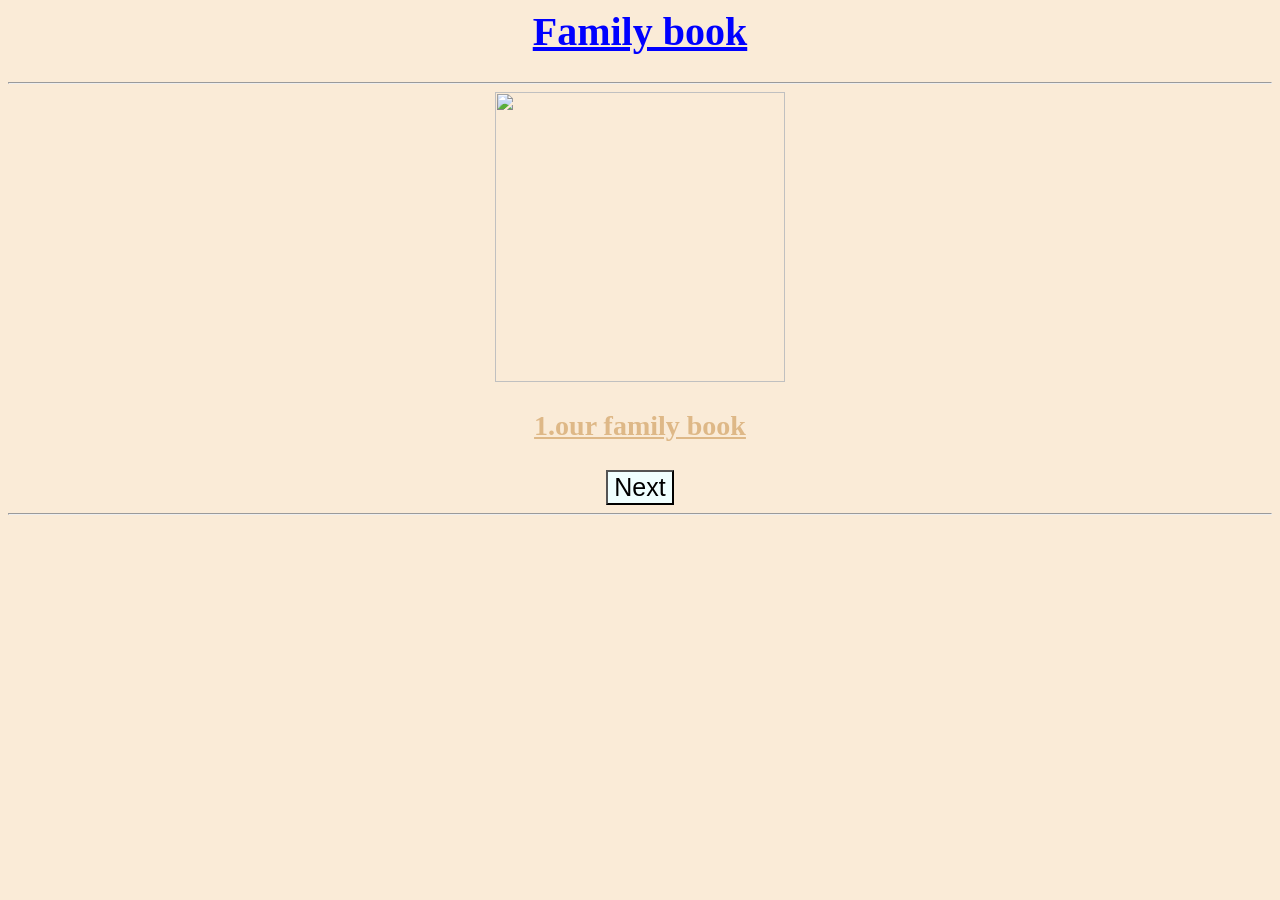
==== index.html @ 4a748d92 "Add files via upload" ====
<html>
    <head>
        <link rel="stylesheet" href="style.css">
        <title>Family book</title>
    </head>
    <body>
        <h1> Family book</h1>
        <hr> </hr>
        <img id="family_image" src="https://fnog8yl5ubvaayhyo7xxxw-on.drv.tw/Family%20Book/FB1.jpg">
        <h3 id="one">1.our family book</h3>
        <button type="button" onclick="family()">Next</button>
    </body>
</html>
<hr>
<script>
var names=[
"2. my Father (Syed vilayat hussain)",
" 3. my mother (Syeda qudsia hussain)",
" 4. my elder sister (Syeda najaf hussain)",
"5. my younger brother (Syed mohammed shafi hussain)",
" 6. my grandfather (Syed enayat hussain jagirdar)",
" 7. me (Syed dayam hussain)"
];
var image=[
    "father.jpg",
    "mother.jpg",
    "sister.jpg",
    "brother.jpg",
    "grandfather.jpg",
    "me.jpg",
];
var i=0
function family(){
    document.getElementById("one").innerHTML=names[i];
    document.getElementById("family_image").src=image[i];
    i++
    if(i==6){
        i=0;
    }
}
</script>
</body>
</html>
---- style.css ----
body {
    text-align: center;
    background-color: antiquewhite;
}
#family_image{
    width: 290px;
}
button {
    font-size: 25;
    background-color: azure;
    border-radius: 20;
    color: black;
}
h1{
    font-size: 40px;
    color: blue;
    text-decoration: underline;
}
h3{
    font-size: 28px;
    color: burlywood;
    font-weight: bold;
    text-decoration: underline;
}
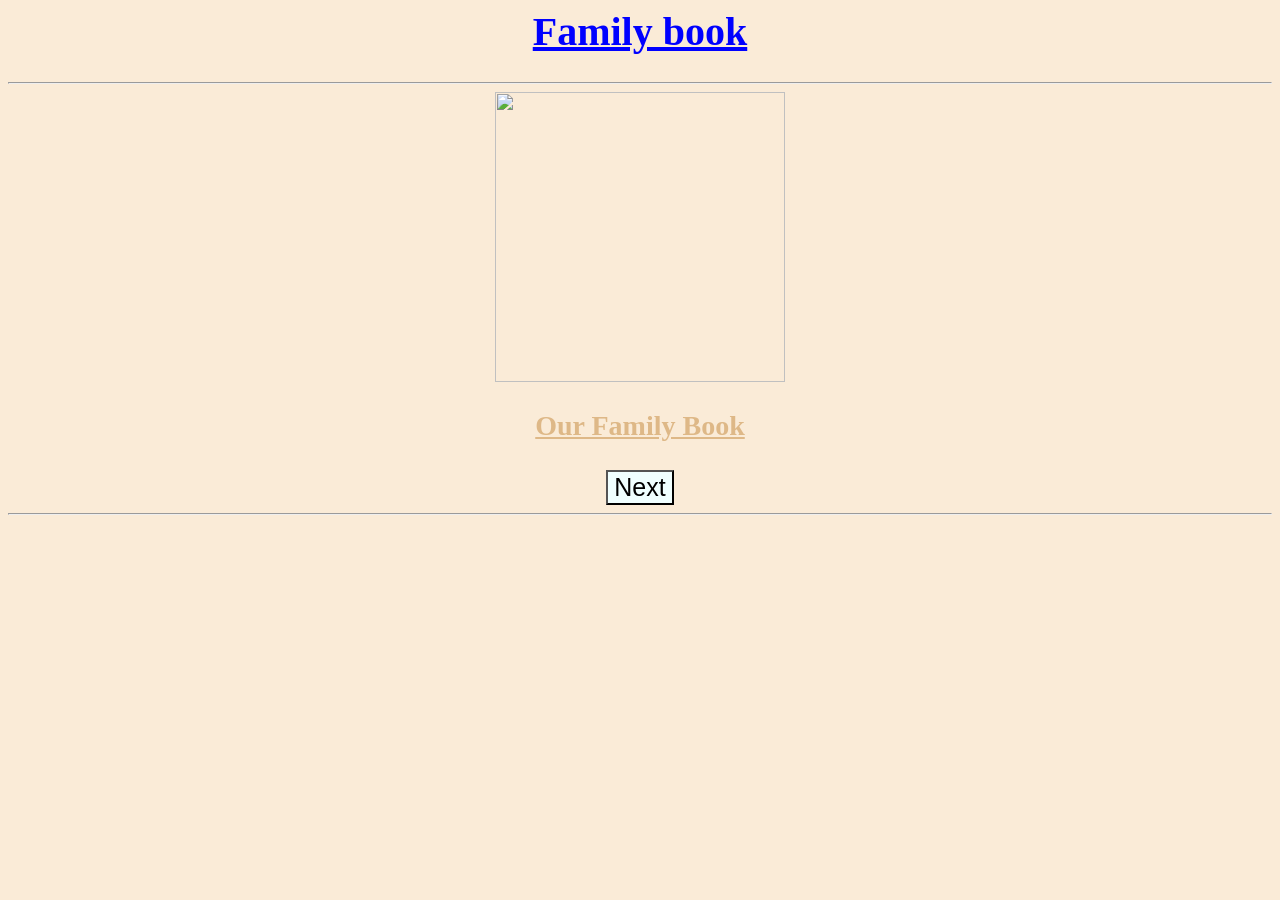
==== commit 6cbd78bb: "Add files via upload" ====
--- a/index.html
+++ b/index.html
@@ -7,19 +7,19 @@
         <h1> Family book</h1>
         <hr> </hr>
         <img id="family_image" src="https://fnog8yl5ubvaayhyo7xxxw-on.drv.tw/Family%20Book/FB1.jpg">
-        <h3 id="one">1.our family book</h3>
+        <h3 id="one">Our Family Book</h3>
         <button type="button" onclick="family()">Next</button>
     </body>
 </html>
 <hr>
 <script>
 var names=[
-"2. my Father (Syed vilayat hussain)",
-" 3. my mother (Syeda qudsia hussain)",
-" 4. my elder sister (Syeda najaf hussain)",
-"5. my younger brother (Syed mohammed shafi hussain)",
-" 6. my grandfather (Syed enayat hussain jagirdar)",
-" 7. me (Syed dayam hussain)"
+" My Father (Syed Vilayat Hussain)",
+" My Mother (Syeda Qudsia hussain)",
+"   My Elder Sister (Syeda Najaf Hussain)",
+" My Younger Brother (Syed Mohammed Shafi Hussain)",
+" My Grandfather (Syed Enayat Hussain Jagirdar)",
+" 7. Me (Syed Dayam Hussain)"
 ];
 var image=[
     "father.jpg",
@@ -27,7 +27,7 @@
     "sister.jpg",
     "brother.jpg",
     "grandfather.jpg",
-    "me.jpg",
+    "Me.jpg"
 ];
 var i=0
 function family(){
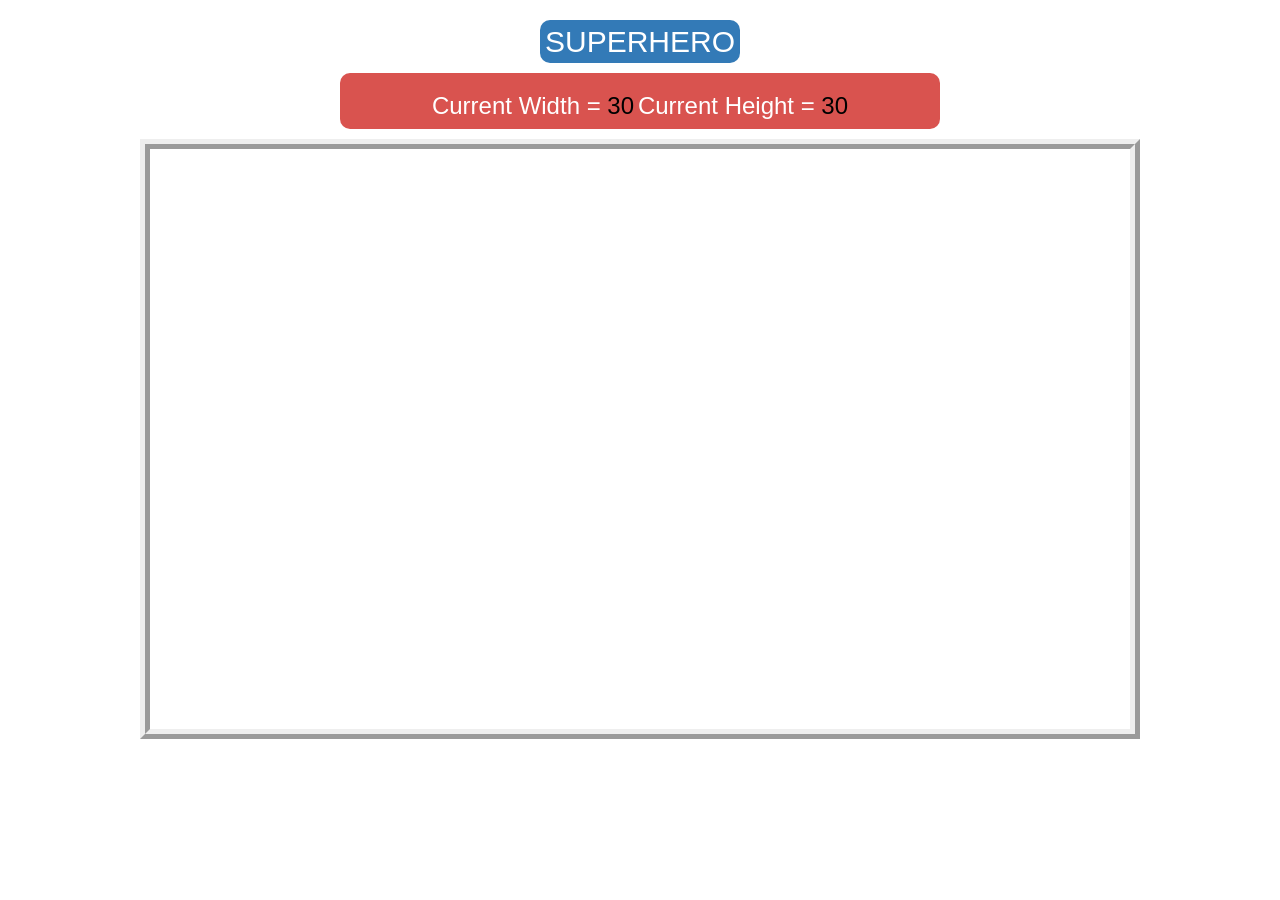
==== commit f892312a: "Add files via upload" ====
--- a/index.html
+++ b/index.html
@@ -1,43 +1,31 @@
 <html>
-    <head>
-        <link rel="stylesheet" href="style.css">
-        <title>Family book</title>
-    </head>
-    <body>
-        <h1> Family book</h1>
-        <hr> </hr>
-        <img id="family_image" src="https://fnog8yl5ubvaayhyo7xxxw-on.drv.tw/Family%20Book/FB1.jpg">
-        <h3 id="one">Our Family Book</h3>
-        <button type="button" onclick="family()">Next</button>
-    </body>
-</html>
-<hr>
-<script>
-var names=[
-" My Father (Syed Vilayat Hussain)",
-" My Mother (Syeda Qudsia hussain)",
-"   My Elder Sister (Syeda Najaf Hussain)",
-" My Younger Brother (Syed Mohammed Shafi Hussain)",
-" My Grandfather (Syed Enayat Hussain Jagirdar)",
-" 7. Me (Syed Dayam Hussain)"
-];
-var image=[
-    "father.jpg",
-    "mother.jpg",
-    "sister.jpg",
-    "brother.jpg",
-    "grandfather.jpg",
-    "Me.jpg"
-];
-var i=0
-function family(){
-    document.getElementById("one").innerHTML=names[i];
-    document.getElementById("family_image").src=image[i];
-    i++
-    if(i==6){
-        i=0;
-    }
-}
-</script>
+<head>
+	<title>Project 87</title>
+
+<link rel="stylesheet" href="style.css">
+
+<script src="fabric.js"></script>
+<link rel="stylesheet" href="https://maxcdn.bootstrapcdn.com/bootstrap/3.4.0/css/bootstrap.min.css">
+
+<script src="https://ajax.googleapis.com/ajax/libs/jquery/3.4.1/jquery.min.js"></script>
+
+<script src="https://maxcdn.bootstrapcdn.com/bootstrap/3.4.0/js/bootstrap.min.js"></script>
+</head>
+
+<body class="body_background">
+
+	<center>
+
+	<h2 class="btn-primary"> SUPERHERO</h2>
+
+
+	<div id="head_info" class="btn-danger">
+		<h3>Current Width  = <span id="current_width">30</span> </h3>
+		<h3>Current Height  = <span id="current_height">30</span> </h3>
+	</div>
+	<canvas width="1000" height="600" id="myCanvas"></canvas>
+
+	</center>
+	<script src="main.js"></script>
 </body>
-</html>
+</html>
--- a/style.css
+++ b/style.css
@@ -1,24 +1,42 @@
-body {
-    text-align: center;
-    background-color: antiquewhite;
+.body_background 
+{
+    background-image: url("https://static1.srcdn.com/wordpress/wp-content/uploads/2019/12/Superhero-Featured-Cropped-Cropped-e1577681032672.jpg");
+    background-position: center;
+    background-size: cover;
 }
-#family_image{
-    width: 290px;
+#myCanvas
+{
+    border-width:10px;
+    background-color: white; 
+    border-style:ridge;
 }
-button {
-    font-size: 25;
-    background-color: azure;
-    border-radius: 20;
-    color: black;
+
+h2
+{
+	border-radius: 10px;
+	width: 200px;
+	padding: 5px;
+ }
+h3
+{
+	display: inline-block;
 }
-h1{
-    font-size: 40px;
-    color: blue;
-    text-decoration: underline;
+span
+{
+	color: black;	
 }
-h3{
-    font-size: 28px;
-    color: burlywood;
-    font-weight: bold;
-    text-decoration: underline;
-}+a
+{
+	text-decoration: none;
+	font-size: 20px;
+	padding: 10px;
+    float: left;
+    border-radius: 10px;
+}
+#head_info
+{
+	width: 600px;
+	border-radius: 10px;
+	margin-bottom: 10px;
+}
+ 
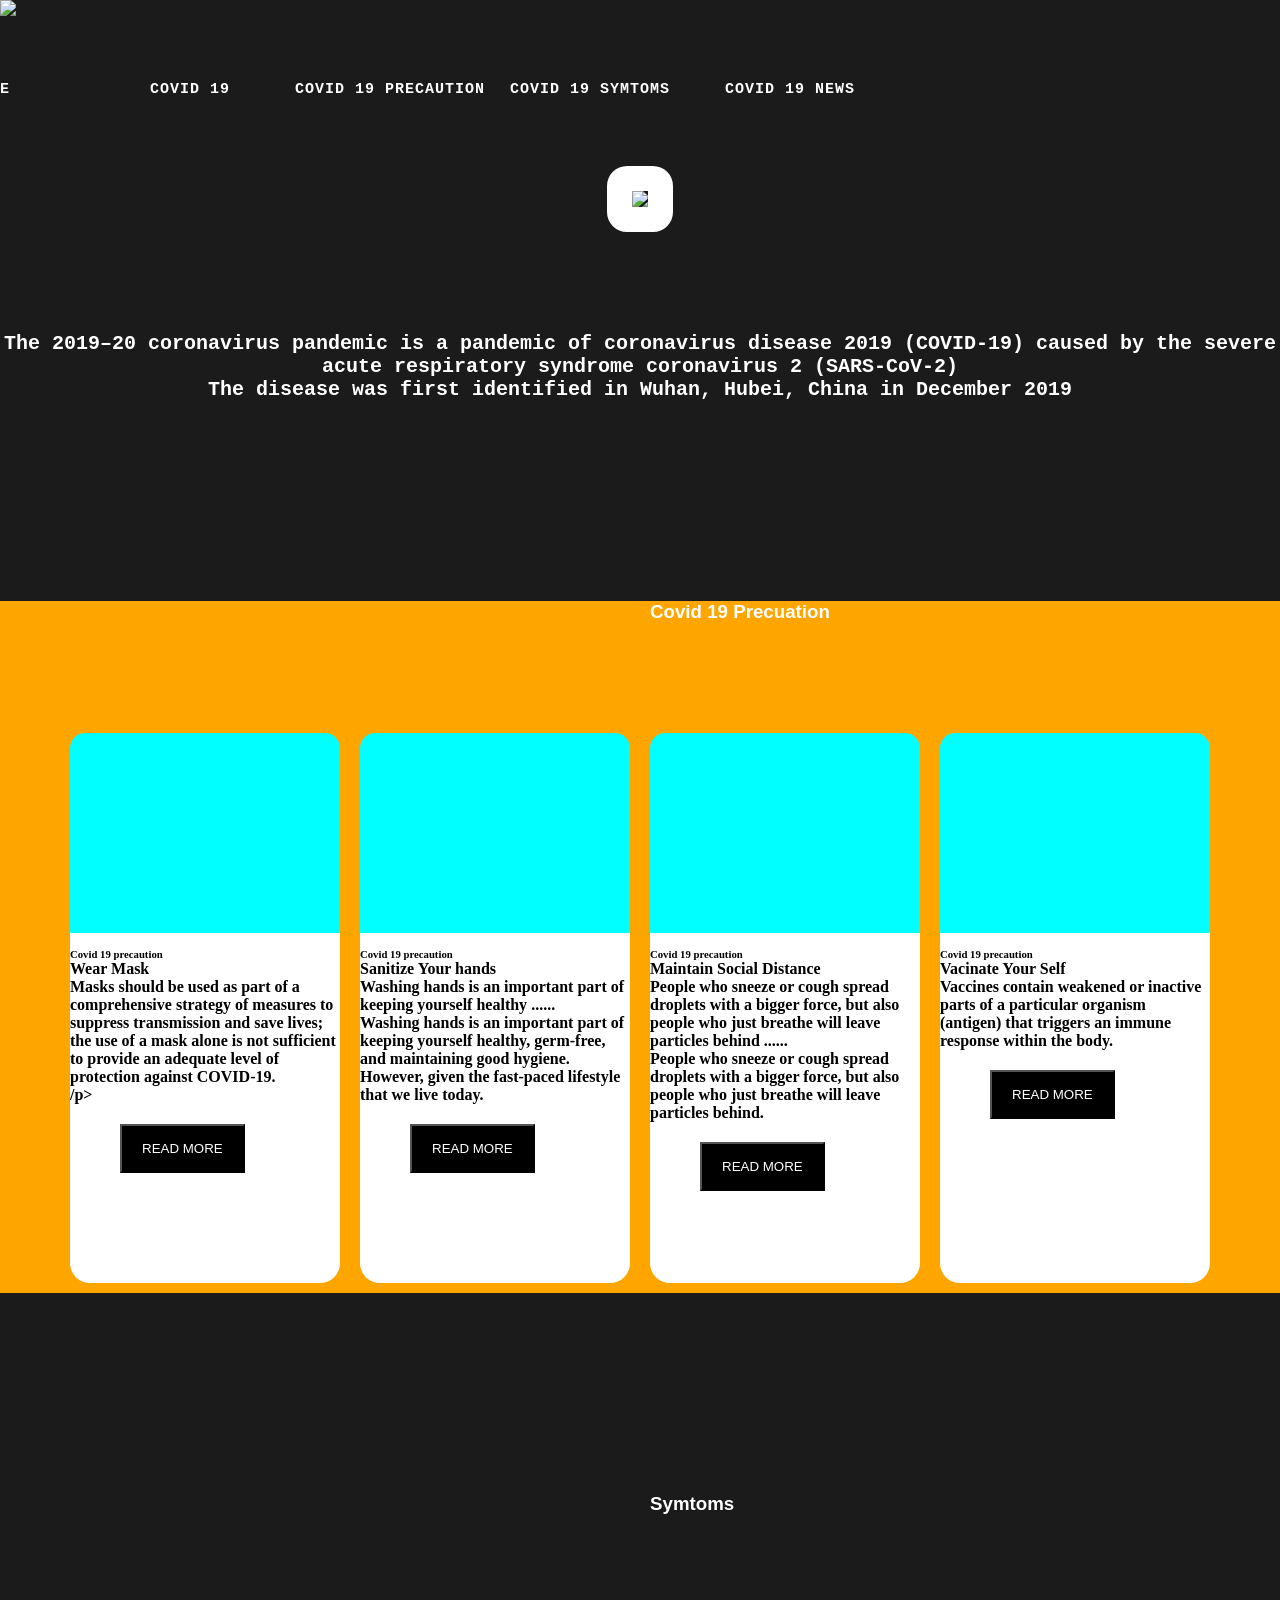
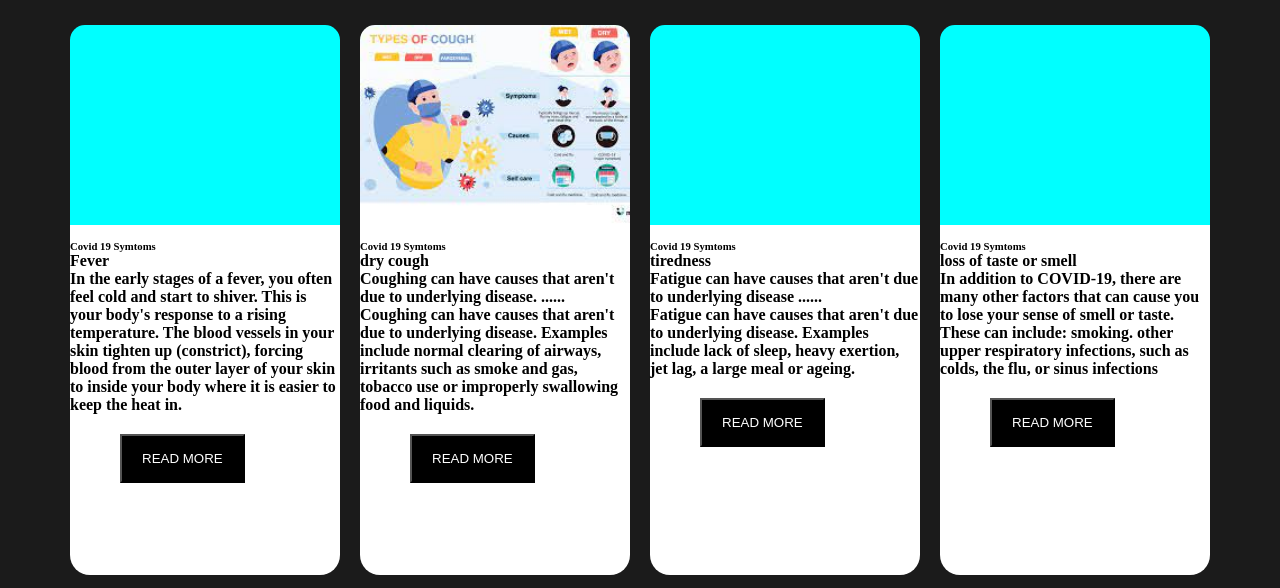
==== commit 0b8408c1: "Add files via upload" ====
--- a/index.html
+++ b/index.html
@@ -1,31 +1,165 @@
 <html>
-<head>
-	<title>Project 87</title>
+    <head>
+        <link rel="stylesheet" href="style.css">
+        <title>Covid 19</title>
+        <script>src="main.js"</script>
+    </head>
+    <body id="ii">
+<div class="nav" link="green" vlink="yellow" alink="black">
 
-<link rel="stylesheet" href="style.css">
+    <ul>
+        <li><a href="#home">Home</a></li>
+        <li><a href="#home">Covid 19</a></li>
+        <li><a href="#back">Covid 19 precaution</a></li>
+        <li><a href="#symp">Covid 19 Symtoms</a></li>
+        <li> Covid 19 News
+            <ul class="dropdown">
+                <li>Covid 19 cases</li>
+                <li>Recovered Peoples</li>
+                <li>Deaths </li>
 
-<script src="fabric.js"></script>
-<link rel="stylesheet" href="https://maxcdn.bootstrapcdn.com/bootstrap/3.4.0/css/bootstrap.min.css">
+            </ul>
+            </li>
+       
+        
+        </li>
+        
+    </ul>
+</div>
+<img src="http://i.huffpost.com/gen/1084854/images/o-ENVIRONMENTAL-ACTIVISM-facebook.jpg">
+</body>
 
-<script src="https://ajax.googleapis.com/ajax/libs/jquery/3.4.1/jquery.min.js"></script>
-
-<script src="https://maxcdn.bootstrapcdn.com/bootstrap/3.4.0/js/bootstrap.min.js"></script>
-</head>
-
-<body class="body_background">
-
-	<center>
-
-	<h2 class="btn-primary"> SUPERHERO</h2>
+<body id="id">
+<section id="home">
+    <div class="border-box">
+    <img id="img" src="https://tse2.mm.bing.net/th?id=OIP.a3ab6a4eZLs4bPbtx1Z5cgHaDt&pid=Api&P=0&w=369&h=185">
+</div>
 
 
-	<div id="head_info" class="btn-danger">
-		<h3>Current Width  = <span id="current_width">30</span> </h3>
-		<h3>Current Height  = <span id="current_height">30</span> </h3>
-	</div>
-	<canvas width="1000" height="600" id="myCanvas"></canvas>
+<p id="u">The 2019–20 coronavirus pandemic is a pandemic of coronavirus disease 2019 (COVID-19) caused by the severe acute respiratory syndrome coronavirus 2 (SARS-CoV-2)<br>The disease was first identified in Wuhan, Hubei, China in December 2019</p>
 
-	</center>
-	<script src="main.js"></script>
+</section>
+<section id="back">
+<h3>Covid 19 Precuation</h3>
+<div class="line"></div>
+<section id="container">
+  
+    <div class="card">
+        <div class="card-image card-1"></div>
+            <h6>
+               Covid 19 precaution
+            </h6>
+            <h7>Wear Mask</h7>
+            <p>Masks should be used as part of a comprehensive strategy of measures to suppress transmission and save lives; the use of a mask alone is not sufficient to provide an adequate level of protection against COVID-19.</p>/p>
+          </p>
+          <button onclick="read();">READ MORE</button>
+        </div>
+    </div>
+    <div class="card">
+      <div class="card-image card-2"></div>
+          <h6>
+          Covid 19 precaution
+          </h6>
+          <h7>Sanitize Your hands</h7>
+          <p> Washing hands is an important part of keeping yourself healthy
+           <span id="dot">......</span>
+              <div id="more" >
+              <p> Washing hands is an important part of keeping yourself healthy, germ-free, and maintaining good hygiene. However, given the fast-paced lifestyle that we live today.</p>
+         </div>
+          </p> 
+         
+        <button id="btn" onclick="readmore()">READ MORE</button>
+      </div>
+  </div>
+  <div class="card">
+      <div class="card-image card-3"></div>
+          <h6>
+            Covid 19 precaution 
+          </h6>
+          <h7>Maintain Social Distance</h7>
+          <p>People who sneeze or cough spread droplets with a bigger force, but also people who just breathe will leave particles behind
+             <span id="dots">......</span>
+             <div class="more">
+                <p>  People who sneeze or cough spread droplets with a bigger force, but also people who just breathe will leave particles behind. </p>
+            </div>
+              </p>
+        <button onclick="read();">READ MORE</button>
+          </div>
+
+  </div>
+  <div class="card">
+    <div class="card-image card-4"></div>
+        <h6>
+           Covid 19 precaution
+        </h6>
+        <h7>Vacinate Your Self</h7>
+        <p>Vaccines contain weakened or inactive parts of a particular organism (antigen) that triggers an immune response within the body.</p>
+      </p>
+      <button onclick="read();">READ MORE</button>
+    </div>
+</div>
+</section>
+</section>
+<section id="symp">
+<h3>Symtoms</h3>
+<div class="line"></div>
+<section id="container">
+  
+    <div class="card">
+        <div class="card-image cards-1"></div>
+            <h6>
+               Covid 19 Symtoms
+            </h6>
+            <h7>Fever</h7>
+            <p>In the early stages of a fever, you often feel cold and start to shiver. This is your body's response to a rising temperature. The blood vessels in your skin tighten up (constrict), forcing blood from the outer layer of your skin to inside your body where it is easier to keep the heat in.</p>
+          </p>
+          <button onclick="read();">READ MORE</button>
+        </div>
+    </div>
+    <div class="card">
+      <div class="card-image cards-2"></div>
+          <h6>
+          Covid 19 Symtoms
+          </h6>
+          <h7>dry cough</h7>
+          <p> Coughing can have causes that aren't due to underlying disease.
+           <span id="dot">......</span>
+              <div id="more" >
+              <p> Coughing can have causes that aren't due to underlying disease. Examples include normal clearing of airways, irritants such as smoke and gas, tobacco use or improperly swallowing food and liquids.</p>
+         </div>
+          </p> 
+         
+        <button id="btn" onclick="readmore()">READ MORE</button>
+      </div>
+  </div>
+  <div class="card">
+      <div class="card-image cards-3"></div>
+          <h6>
+            Covid 19 Symtoms
+          </h6>
+          <h7>tiredness</h7>
+          <p>Fatigue can have causes that aren't due to underlying disease
+             <span id="dots">......</span>
+             <div class="more">
+                <p>  Fatigue can have causes that aren't due to underlying disease. Examples include lack of sleep, heavy exertion, jet lag, a large meal or ageing. </p>
+            </div>
+              </p>
+        <button onclick="read();">READ MORE</button>
+          </div>
+
+  </div>
+  <div class="card">
+    <div class="card-image cards-4"></div>
+        <h6>
+           Covid 19 Symtoms
+        </h6>
+        <h7>loss of taste or smell</h7>
+        <p>In addition to COVID-19, there are many other factors that can cause you to lose your sense of smell or taste. These can include: smoking. other upper respiratory infections, such as colds, the flu, or sinus infections</p>
+      </p>
+      <button onclick="read();">READ MORE</button>
+    </div>
+</div>
+</section>
+</section>
 </body>
 </html>
--- a/style.css
+++ b/style.css
@@ -1,42 +1,228 @@
-.body_background 
-{
-    background-image: url("https://static1.srcdn.com/wordpress/wp-content/uploads/2019/12/Superhero-Featured-Cropped-Cropped-e1577681032672.jpg");
-    background-position: center;
-    background-size: cover;
-}
-#myCanvas
-{
-    border-width:10px;
-    background-color: white; 
-    border-style:ridge;
-}
-
-h2
-{
-	border-radius: 10px;
-	width: 200px;
-	padding: 5px;
- }
-h3
-{
-	display: inline-block;
-}
-span
-{
-	color: black;	
-}
-a
-{
-	text-decoration: none;
-	font-size: 20px;
-	padding: 10px;
-    float: left;
-    border-radius: 10px;
-}
-#head_info
-{
-	width: 600px;
-	border-radius: 10px;
-	margin-bottom: 10px;
-}
- +body{
+  background-color:white;
+   font-family: monospace;
+   color: black;
+   
+}
+.nav ul{
+   list-style: none;
+}
+.nav{
+   display: inline-block;
+   text-align: center;
+   position: absolute;
+   top: 10%;
+   left: 50%;
+   transform: translate(-50%,-50%);
+}
+.nav li:hover{
+   background-color: orange;
+}
+.nav > ul{
+   list-style: none;
+   padding: 0;
+   margin: 0;
+   display: inline-block;
+   background-color: transparent;
+   color: white;
+   width: 1500px;
+   text-transform: uppercase;
+   font-weight: 900;
+
+}
+.nav > ul > li{
+   position: relative;
+   cursor: pointer;
+   font-size: 15px;
+   letter-spacing: 1px;
+   float: left;
+   width: 200px;
+   height: 50px;
+   line-height: 50px;
+}
+.dropdown{
+   position: absolute;
+   top: 100%;
+       left: 0;
+   width: 100%;
+   padding: 0;
+}
+.dropdown li{
+  background : #0009;
+   display: none;
+   
+}
+.dropdown li:hover{
+  background-color : gold;
+  
+   
+}
+.nav bar li:hover> .dropdown{
+perspective: 1000%;
+   
+}
+
+
+
+.nav li:hover >.dropdown li{
+   transform-origin: top center;
+   opacity: 0;
+   display: block;
+}
+
+.nav li:hover >.dropdown li:nth-child(1){
+  animation: animate 300ms ease-in-out forwards;
+   animation-delay: -150ms;
+}
+.nav li:hover >.dropdown li:nth-child(2){
+  animation: animate 300ms ease-in-out forwards;
+   animation-delay: -0ms;
+}
+.nav li:hover >.dropdown li:nth-child(3){
+  animation: animate 300ms ease-in-out forwards;
+   animation-delay: -150ms;
+}
+@keyframes animate{
+ 0%{
+   opacity: 0;
+   transform: translateX(-100);
+ } 
+ 70%{
+       
+   transform: translateX(20);
+} 
+100%{
+   opacity: 1;
+   transform: translateX(-100);
+}
+ 
+}  
+a{
+   color: white;
+   text-decoration: none;
+}
+#home{
+ 
+ text-align: center;
+   
+}
+#img{
+   border-radius: 20px;
+  margin-left: 0px;
+  margin-top: 150px;
+  border: 25px solid white;
+
+ 
+}
+
+#u{
+ 
+margin-top: 100px;
+ text-align: center;
+   color: white;
+   font-size: 20px;
+   font-weight: 700;
+   text-align: center;
+}
+#u:hover{
+   color:orange;
+}
+h6{
+  font-weight: bold;
+}
+
+#container{
+  display: flex;
+  justify-content: center;
+  flex-wrap: wrap;
+  margin-top: 100px;
+font-weight: bold;
+font-family: cursive;
+}
+.card{
+  background: white;
+  width: 270px;
+  height: 550px;
+  margin: 10px;
+  border-radius: 20px;
+}
+.card-image{
+  background-color:aqua;
+  height: 200px;
+ margin-bottom: 15px; ;
+ background-size:cover ;
+ border-radius: 15px 15px 0 0;
+}
+.card-1{
+  background-image: url(https://alphascriptrx.com/wp-content/uploads/2020/08/Proper-Face-Mask.png);
+ 
+}
+.card-2{
+  background-image: url(https://tse2.mm.bing.net/th?id=OIP.i-Clf9EVpFfT3YCZyIpEdQHaEK&pid=Api&P=0&w=280&h=158);
+}
+.card-3{
+  background-image: url(https://images-na.ssl-images-amazon.com/images/I/51VpX%2BI%2By8L._AC_US1000_.jpg);
+}
+.card-4{
+  background-image: url(https://s.yimg.com/uu/api/res/1.2/EXtqoIKuffBV_rYIHEf3Sg--~B/aD03MjA7dz0xMjgwO3NtPTE7YXBwaWQ9eXRhY2h5b24-/https://s.yimg.com/hd/cp-video-transcode/prod/2020-08/09/5f30887542c7cb439766606e/5f30887542c7cb439766606f_o_U_v2.jpg);
+}
+button{
+  background-color: black;
+  color: white;
+  padding: 15px 20px;
+  display: block;
+  text-align: center;
+  margin: 20px 50px;
+}
+.card:hover{
+  background-color:black;
+  color: white;
+  cursor: pointer;
+  transform: scale(1.03);
+  transition: all 1s ease;
+}
+#more{
+  display: ;
+}
+.mor{
+  display: none;
+}
+*{
+  box-sizing: border-box;
+  padding: 0px;
+  margin: 0px;
+}
+body{
+  background:rgb(27, 27,27);
+
+  
+ 
+}
+h3{
+  color: white;
+  font-weight: bold;
+  font-family: -apple-system, BlinkMacSystemFont, 'Segoe UI', Roboto, Oxygen, Ubuntu, Cantarell, 'Open Sans', 'Helvetica Neue', sans-serif;
+margin-top: 200px;
+margin-left: 650px;
+}
+h3:hover{
+  color:orange;
+
+
+}
+#back{
+  background-color:orange;
+}
+.cards-1{
+  background-image: url(https://i2-prod.dailyrecord.co.uk/incoming/article13146485.ece/ALTERNATES/s1200d/0_east-kilbride-cute-kid.jpg);
+ 
+}
+.cards-2{
+  background-image: url([data-uri]);
+}
+.cards-3{
+  background-image: url(https://post.psychcentral.com/wp-content/uploads/2020/08/fatigue-and-nausea_thumb-1-732x549.jpg);
+}
+.cards-4{
+  background-image: url(https://i0.wp.com/post.healthline.com/wp-content/uploads/2020/09/Female_Kitchen_Stove_1296x728-header-1296x729.jpg?w=1155&h=2268);
+}
